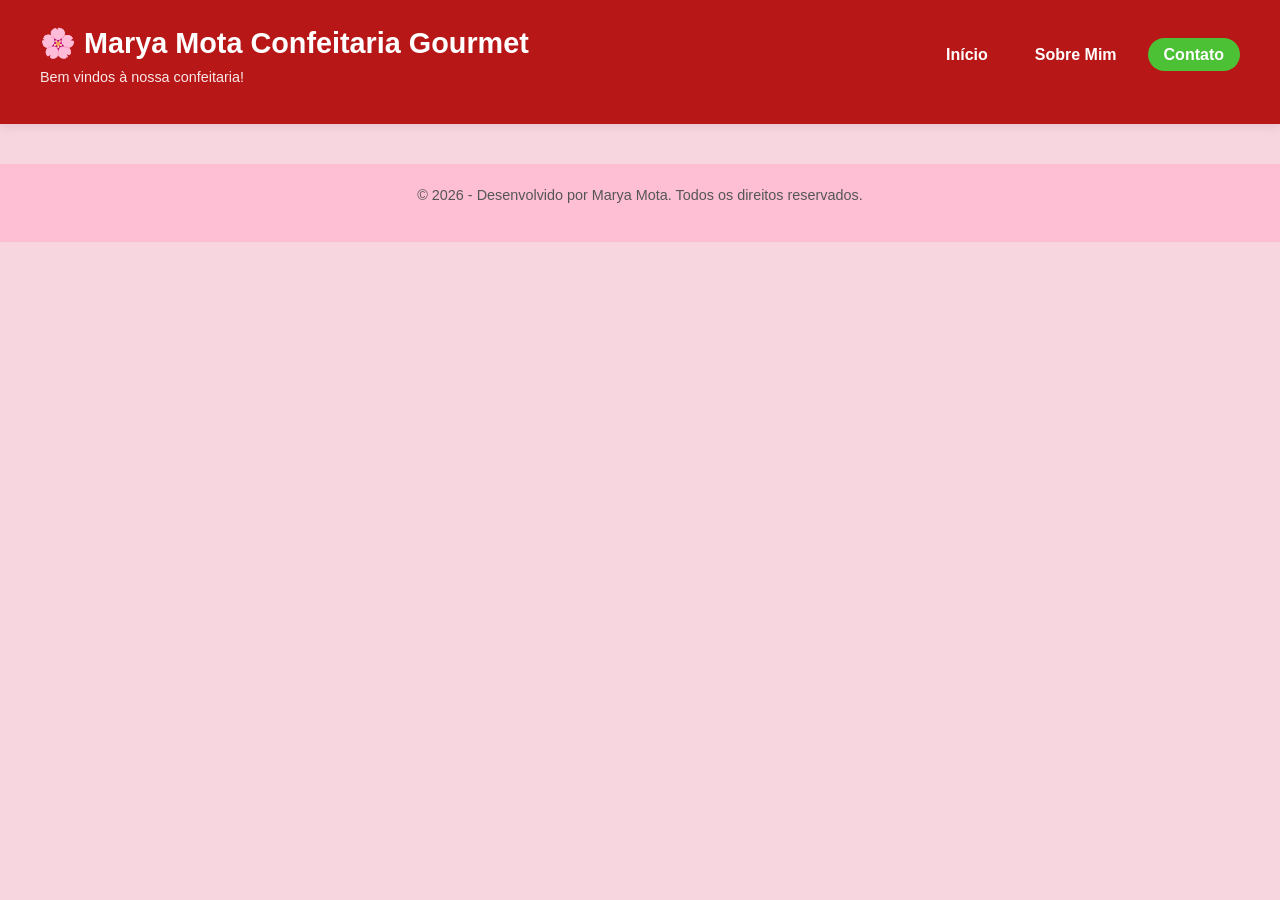
==== contato.html @ af3ac648 "o sobre mim e inicio do contato e modificação no index" ====
<!DOCTYPE html>
<html lang="pt-BR">
<head>
    <meta charset="UTF-8">
    <meta name="viewport" content="width=device-width, initial-scale=1.0">
    <title>Meu Cantinho Digital - Contato</title>
    <link rel="stylesheet" href="style.css">
</head>
<body>


    <header id="cabecalho-principal">
           <div class="logo">
            <h1>🌸 Marya Mota Confeitaria Gourmet</h1>
            <p class="subtitulo">Bem vindos à nossa confeitaria!</p>
        </div>
        <nav id="menu-navegacao">
            <ul>
                <li><a href="index.html">Início</a></li>
                <li><a href="sobre.html">Sobre Mim</a></li>
                <li><a href="contato.html" class="ativo">Contato</a></li>
            </ul>
        </nav>
    </header>


  
      <footer id="rodape-site">
        <p>&copy; 2026 - Desenvolvido por Marya Mota. Todos os direitos reservados.</p>
    </footer>


</body>
</html>
---- style.css ----
:root {
    --cor-fundo: #f8d6e0;      
    --cor-principal: #B81717;   
    --cor-secundaria: #4DC136;  
    --cor-texto: #333333;       
    --cor-card: #FFF8EA;     
    --fonte-padrao: Arial, Helvetica, sans-serif;
}

* {
    margin: 0;
    padding: 0;
    box-sizing: border-box;
}

body {
    background-color: var(--cor-fundo);
    color: var(--cor-texto);
    font-family: var(--fonte-padrao);
    line-height: 1.6;
}

#cabecalho-principal {
    background-color: var(--cor-principal);
    color: white;
    padding: 20px 40px;
    display: flex;
    justify-content: space-between;
    align-items: center;
    box-shadow: 0 2px 10px rgba(0,0,0,0.1);
}

.logo h1 {
    font-size: 1.8rem;
}

.subtitulo {
    font-size: 0.9rem;
    opacity: 0.9;
}

#menu-navegacao ul {
    display: flex;
    list-style: none;
    gap: 15px;
}

#menu-navegacao a {
    color: white;
    text-decoration: none;
    font-weight: bold;
    padding: 8px 16px;
    border-radius: 20px;
    transition: background 0.3s;
}

#menu-navegacao a:hover,
#menu-navegacao a.ativo {
    background-color: var(--cor-secundaria);
}
.container-principal {
    max-width: 1000px;
    margin: 30px auto;
    padding: 0 20px;
    display: flex;
    flex-wrap: wrap;
    gap: 20px;
}

.card-conteudo {
    background-color: var(--cor-card);
    padding: 25px;
    border-radius: 12px;
    box-shadow: 0 4px 6px rgba(0, 0, 0, 0.05);
    flex: 2;
    min-width: 300px;
}

.sidebar {
    background-color: var(--cor-card);
    padding: 20px;
    border-radius: 12px;
    box-shadow: 0 4px 6px rgba(0,0,0,0.05);
    flex: 1;
    min-width: 250px;
    height: fit-content;
}


h2, h3 {
    color: var(--cor-secundaria);
    margin-bottom: 15px;
}

p, ul {
    margin-bottom: 15px;
}

ul {
    padding-left: 20px;
}
.imagem-destaque img {
    width: 100%;
    height: auto;
    border-radius: 8px;
    margin-top: 10px;
}
.foto.minha img {
    width: 100%;
    height: auto;
    border-radius: 8px;
    margin-top: 10px;
}
figcaption {
    font-size: 0.85rem;
    color: #d59dc3b2;
    text-align: center;
    margin-top: 5px;
}

.galeria-grid {
    display: flex;
    gap: 15px;
    flex-wrap: wrap;
}

.galeria-grid img {
    border-radius: 8px;
    width: 100%;
    max-width: 250px;
    object-fit: cover;
}

.player-audio {
    width: 100%;
    margin-top: 10px;
}


.formulario-contato {
    display: flex;
    flex-direction: column;
    gap: 12px;
}

.formulario-contato label {
    font-weight: bold;
}

.formulario-contato input,
.formulario-contato textarea {
    padding: 10px;
    border: 1px solid #ccc;
    border-radius: 6px;
    font-family: inherit;
}

.botao-enviar {
    background-color: var(--cor-secundaria);
    color: white;
    border: none;
    padding: 12px;
    border-radius: 6px;
    cursor: pointer;
    font-weight: bold;
    transition: background 0.3s;
}

.botao-enviar:hover {
    background-color: var(--cor-principal);
}


#rodape-site {
    text-align: center;
    padding: 20px;
    margin-top: 40px;
    background-color: #febfd5;
    color: #555;
    font-size: 0.9rem;
}
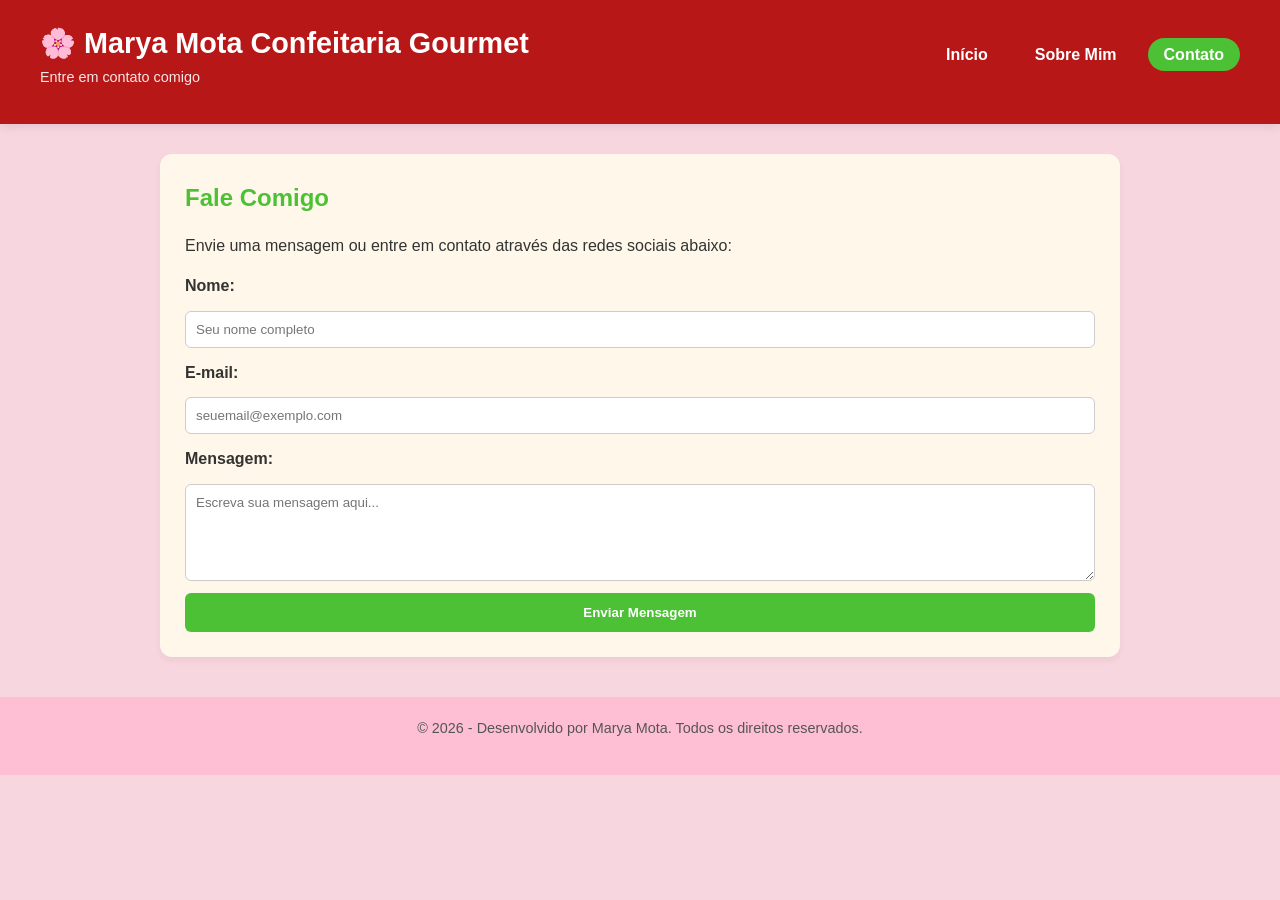
==== commit 3515ef93: "area do contato feito" ====
--- a/contato.html
+++ b/contato.html
@@ -12,7 +12,7 @@
     <header id="cabecalho-principal">
            <div class="logo">
             <h1>🌸 Marya Mota Confeitaria Gourmet</h1>
-            <p class="subtitulo">Bem vindos à nossa confeitaria!</p>
+        <p class="subtitulo">Entre em contato comigo</p>
         </div>
         <nav id="menu-navegacao">
             <ul>
@@ -23,6 +23,31 @@
         </nav>
     </header>
 
+ <main class="container-principal">
+        <section class="card-conteudo">
+            <h2>Fale Comigo</h2>
+            <p>Envie uma mensagem ou entre em contato através das redes sociais abaixo:</p>
+
+
+            <form class="formulario-contato">
+                <label for="nome">Nome:</label>
+                <input type="text" id="nome" name="nome" placeholder="Seu nome completo" required>
+
+
+                <label for="email">E-mail:</label>
+                <input type="email" id="email" name="email" placeholder="seuemail@exemplo.com" required>
+
+
+                <label for="mensagem">Mensagem:</label>
+                <textarea id="mensagem" name="mensagem" rows="5" placeholder="Escreva sua mensagem aqui..." required></textarea>
+
+
+                <button type="submit" class="botao-enviar">Enviar Mensagem</button>
+            </form>
+        </section>
+    </main>
+
+
 
   
       <footer id="rodape-site">
--- a/style.css
+++ b/style.css
@@ -111,6 +111,7 @@
     border-radius: 8px;
     margin-top: 10px;
 }
+
 figcaption {
     font-size: 0.85rem;
     color: #d59dc3b2;
@@ -127,7 +128,7 @@
 .galeria-grid img {
     border-radius: 8px;
     width: 100%;
-    max-width: 250px;
+    max-width: 200px;
     object-fit: cover;
 }
 
